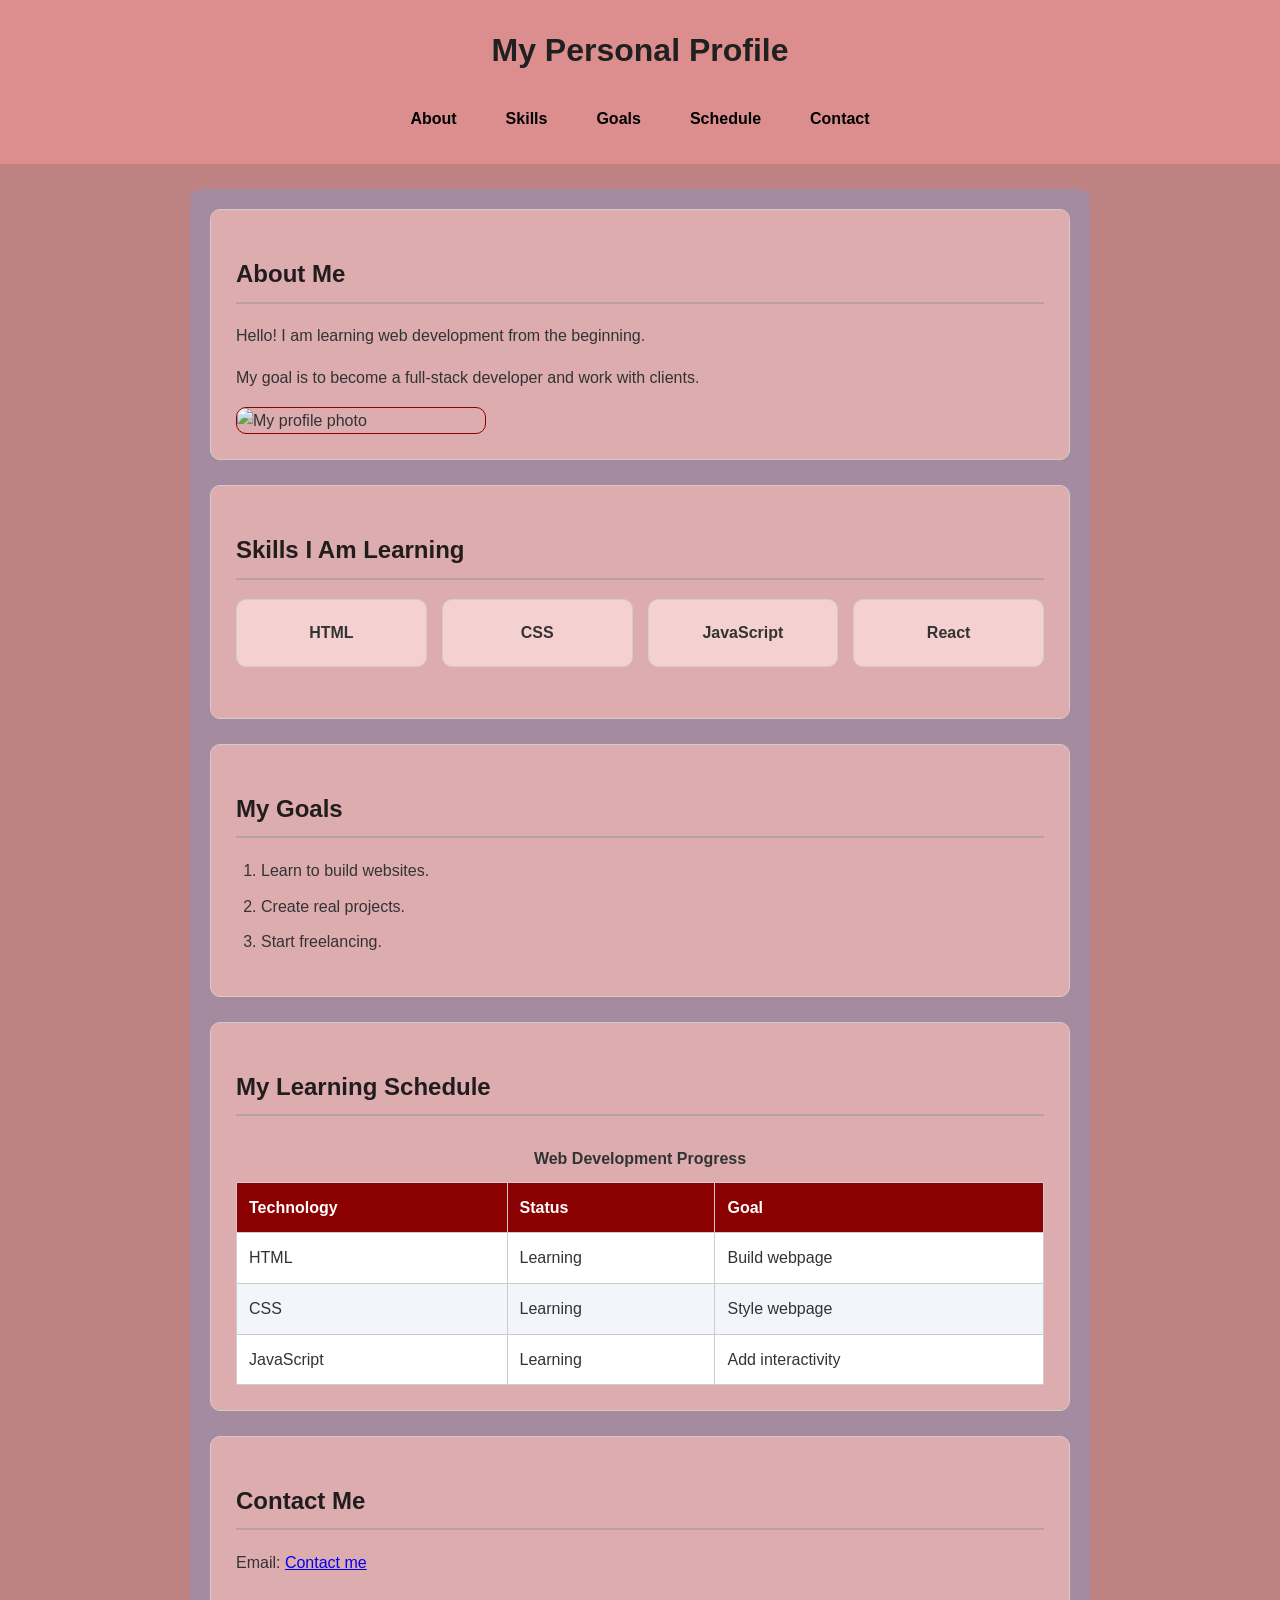
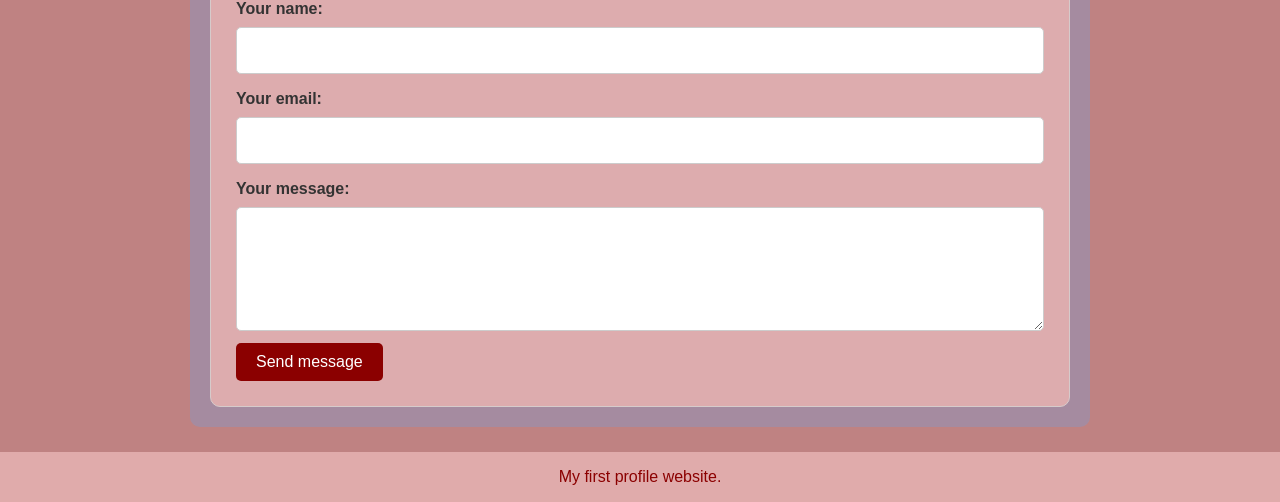
==== index.html @ 47020d97 "Add files via upload" ====
<!DOCTYPE html>
<html lang="en">
<head>
    <meta charset="UTF-8">
    <meta name="viewport" content="width=device-width, initial-scale=1.0">
    <title>My Personal Profile</title>
    <link rel="stylesheet" href="style.css">
</head>
<body>

    <header>
        <h1>My Personal Profile</h1>
        <nav>
            <a href="#about">About</a>
            <a href="#skills">Skills</a>
            <a href="#goals">Goals</a>
            <a href="#schedule">Schedule</a>
            <a href="#contact">Contact</a>
        </nav>
    </header>

    <main>
        <section id="about">
            <h2>About Me</h2>
            <p>Hello! I am learning web development from the beginning.</p>
            <p>My goal is to become a full-stack developer and work with clients.</p>

            <img src="images/profile.jpg"
                 alt="My profile photo"
                 width="250">
        </section>

        <section id="skills">
            <h2>Skills I Am Learning</h2>
            <ul>
                <li>HTML</li>
                <li>CSS</li>
                <li>JavaScript</li>
                <li>React</li>
            </ul>
        </section>

        <section id="goals">
            <h2>My Goals</h2>
            <ol>
                <li>Learn to build websites.</li>
                <li>Create real projects.</li>
                <li>Start freelancing.</li>
            </ol>
        </section>

        <section id="schedule">
            <h2>My Learning Schedule</h2>
            <table>
                <caption>Web Development Progress</caption>
                <thead>
                    <tr>
                        <th>Technology</th>
                        <th>Status</th>
                        <th>Goal</th>
                    </tr>
                </thead>
                <tbody>
                    <tr>
                        <td>HTML</td>
                        <td>Learning</td>
                        <td>Build webpage</td>
                    </tr>
                    <tr>
                        <td>CSS</td>
                        <td>Learning</td>
                        <td>Style webpage</td>
                    </tr>
                    <tr>
                        <td>JavaScript</td>
                        <td>Learning</td>
                        <td>Add interactivity</td>
                    </tr>
                </tbody>
            </table>
        </section>

        <section id="contact">
            <h2>Contact Me</h2>
            <p>
                Email:
                <a href="mailto:example@email.com">Contact me</a>
            </p>

            <form>
                <label for="name">Your name:</label>
                <input type="text" id="name" name="name" required>

                <label for="email">Your email:</label>
                <input type="email" id="email" name="email" required>

                <label for="message">Your message:</label>
                <textarea id="message" name="message"
                          rows="4" required></textarea>

                <button type="submit">Send message</button>
            </form>
        </section>
    </main>

    <footer>
        <p>My first profile website.</p>
    </footer>

    <script src="script.js"></script>
</body>
</html>
---- style.css ----
/* General page styling */
* {
    box-sizing: border-box;
}

body {
    font-family: Arial, sans-serif;
    background-color: #a34949af;
    color: #333333;
    margin: 0;
    line-height: 1.6;
}

/* Header */
header {
    background-color: #df8f8fe6;
    color: #212020;
    padding: 25px;
    text-align: center;
}

header h1 {
    margin-top: 0;
    font-size: 32px;
}

/* Navigation */
header nav {
    display: flex;
    flex-direction: row;
    justify-content: center;
    align-items: center;
    gap: 15px;
    flex-wrap: wrap;
}

nav a {
    color: #000000;
    text-decoration: none;
    margin: 0 5px;
    padding: 8px 12px;
    border-radius: 5px;
    font-weight: bold;
    transition: background-color 0.3s ease, color 0.3s ease;
}

nav a:hover {
    background-color: #8b0000;
    color: #ffffff;
}

a:focus-visible,
button:focus-visible {
    outline: 3px solid #9c804e;
    outline-offset: 3px;
}

/* Main content */
main {
    width: min(900px, calc(100% - 32px));
    margin: 25px auto;
    padding: 20px;
    background-color: #8e96bd84;
    border-radius: 10px;
}

/* Sections */
section {
    background-color: #e4b0b0e6;
    padding: 25px;
    margin-bottom: 25px;
    border-radius: 10px;
    border: 1px solid #d6cbcb;
}

section:last-child {
    margin-bottom: 0;
}

h2 {
    color: #221d1d;
    border-bottom: 2px solid #b7a1a1;
    padding-bottom: 8px;
}

/* Profile image */
#about img {
    display: block;
    width: 250px;
    max-width: 100%;
    height: auto;
    margin-top: 15px;
    border-radius: 10px;
    border: 1px solid #8b0000;
}

/* Skills grid */
#skills ul {
    display: grid;
    grid-template-columns: repeat(auto-fit, minmax(120px, 1fr));
    gap: 15px;
    padding: 0;
    list-style: none;
}

#skills li {
    background-color: #f4d0d0;
    padding: 20px 12px;
    border: 1px solid #d6cbcb;
    border-radius: 10px;
    text-align: center;
    font-weight: bold;
    overflow-wrap: anywhere;
    transition: transform 0.3s ease, box-shadow 0.3s ease;
}

#skills li:hover {
    transform: translateY(-3px);
    box-shadow: 0 4px 10px #00000020;
}

/* Lists */
ul,
ol {
    padding-left: 25px;
}

li {
    margin-bottom: 10px;
}

/* Schedule table */
#schedule {
    overflow-x: auto;
}

table {
    width: 100%;
    border-collapse: collapse;
    margin-top: 15px;
    background-color: #ffffff;
}

caption {
    font-weight: bold;
    padding: 10px;
}

th,
td {
    border: 1px solid #cccccc;
    padding: 12px;
    text-align: left;
}

th {
    background-color: #8b0000;
    color: #ffffff;
}

tbody tr:nth-child(even) {
    background-color: #f2f5f9;
}

/* Contact form */
form {
    margin-top: 20px;
}

label {
    display: block;
    margin-top: 12px;
    font-weight: bold;
}

input,
textarea {
    display: block;
    width: 100%;
    padding: 10px;
    margin: 5px 0 12px;
    border: 1px solid #cccccc;
    border-radius: 5px;
    font: inherit;
}

input:focus,
textarea:focus {
    outline: 2px solid #2563eb;
    border-color: #2563eb;
}

/* Button */
button {
    background-color: #8b0000;
    color: #ffffff;
    padding: 10px 20px;
    border: none;
    border-radius: 5px;
    cursor: pointer;
    font-size: 16px;
    transition: background-color 0.3s ease;
}

button:hover {
    background-color: #a34949;
}

/* Footer */
footer {
    background-color: #e4b0b0e6;
    color: #8b0000;
    text-align: center;
    padding: 12px;
    margin-top: 25px;
}

footer p {
    margin: 0;
}

/* Responsive layout */
@media (max-width: 600px) {
    header {
        padding: 15px;
    }

    header h1 {
        font-size: 25px;
    }

    header nav {
        gap: 8px;
    }

    main {
        padding: 12px;
        margin: 15px auto;
    }

    section {
        padding: 16px;
        margin-bottom: 15px;
    }

    table {
        font-size: 14px;
    }

    th,
    td {
        padding: 8px;
    }
}
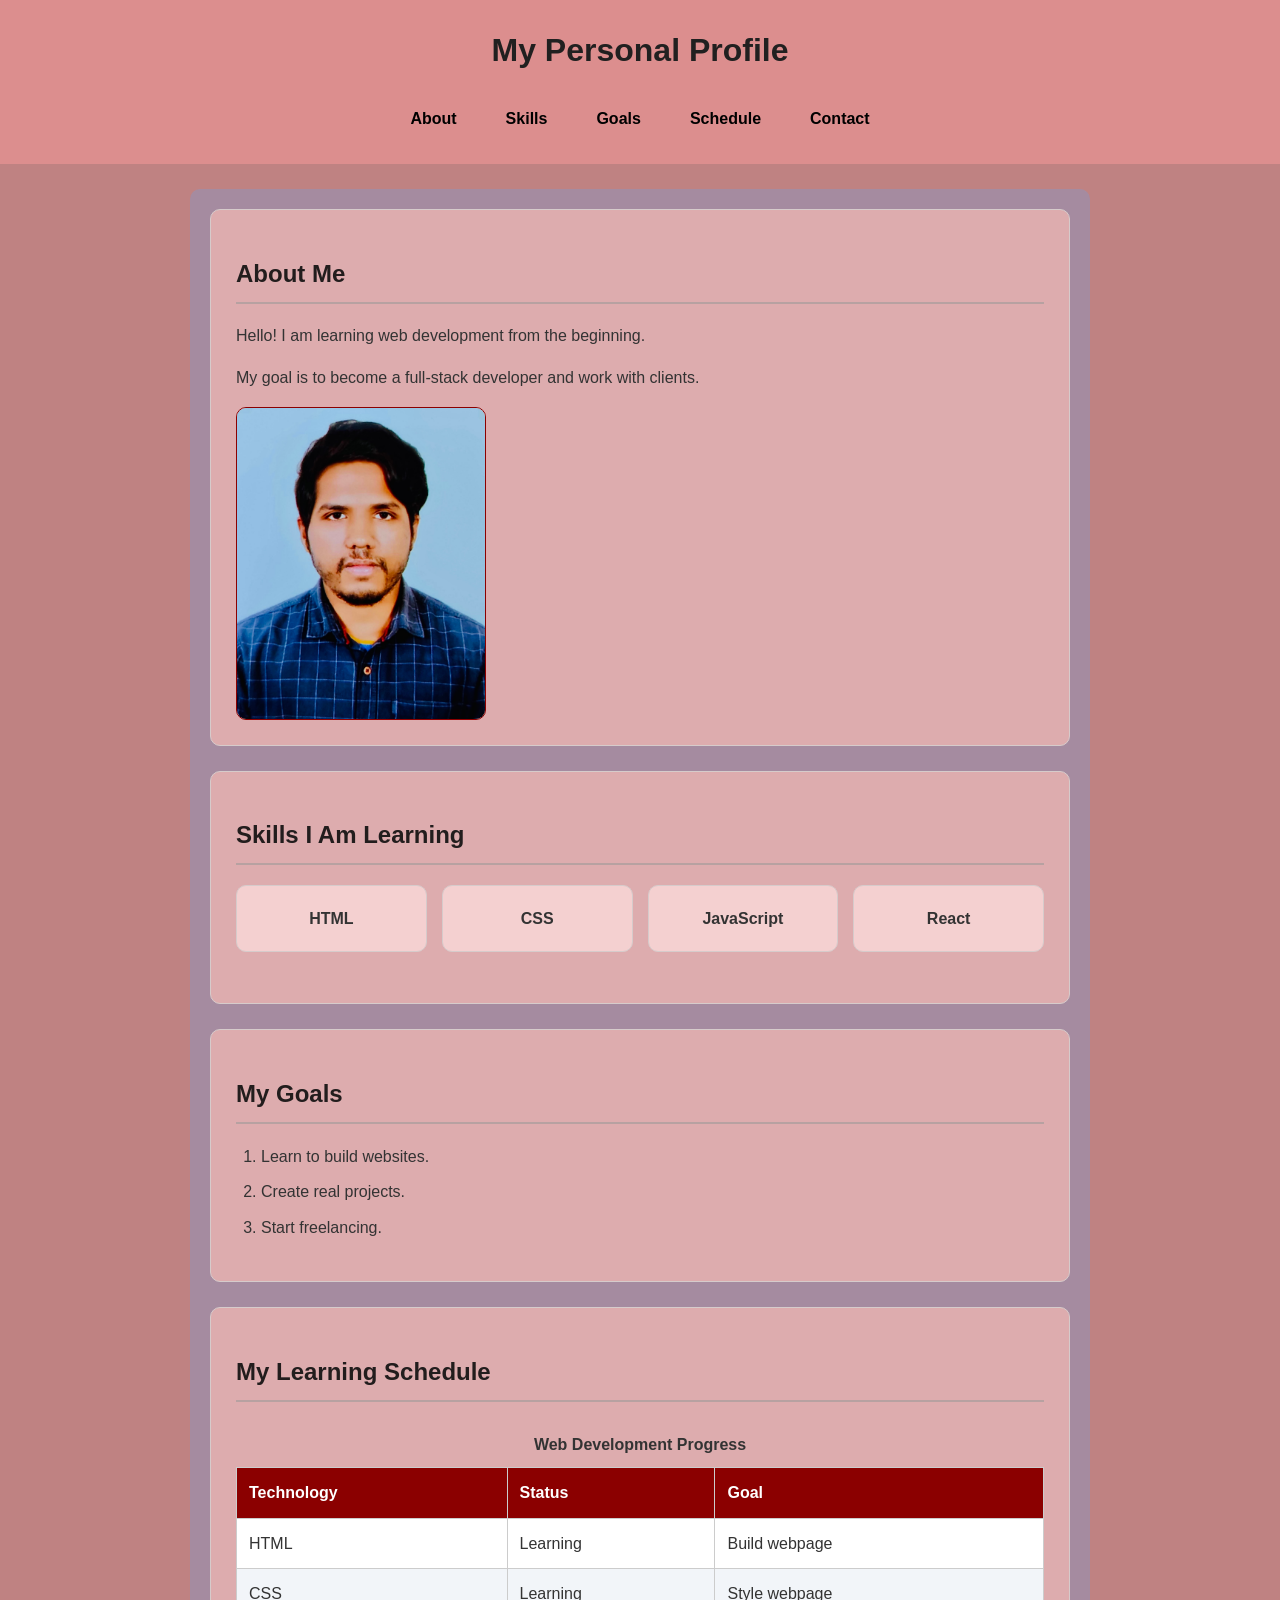
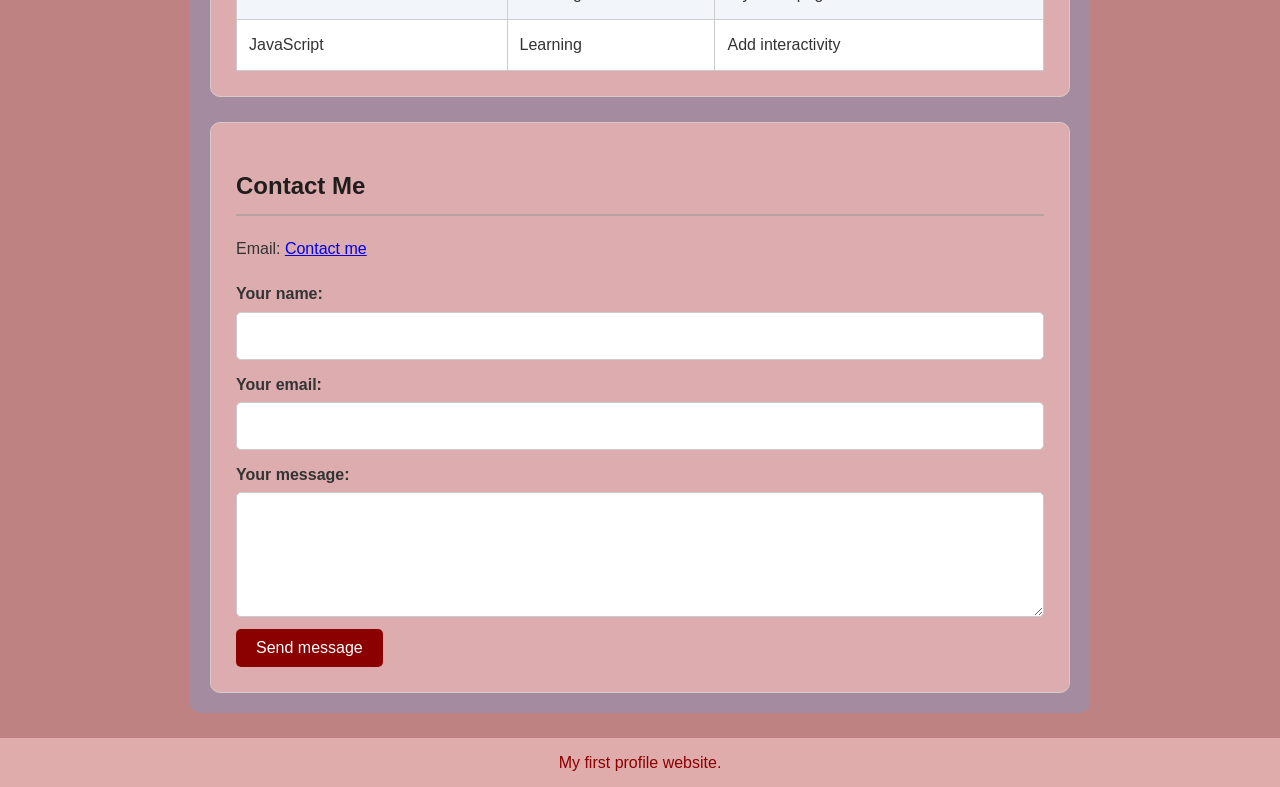
==== commit 1c6c7fb9: "Restore latest portfolio and profile picture" ====
--- a/index.html
+++ b/index.html
@@ -1,113 +1,110 @@
-
-<!DOCTYPE html>
-<html lang="en">
-<head>
-    <meta charset="UTF-8">
-    <meta name="viewport" content="width=device-width, initial-scale=1.0">
-    <title>My Personal Profile</title>
-    <link rel="stylesheet" href="style.css">
-</head>
-<body>
-
-    <header>
-        <h1>My Personal Profile</h1>
-        <nav>
-            <a href="#about">About</a>
-            <a href="#skills">Skills</a>
-            <a href="#goals">Goals</a>
-            <a href="#schedule">Schedule</a>
-            <a href="#contact">Contact</a>
-        </nav>
-    </header>
-
-    <main>
-        <section id="about">
-            <h2>About Me</h2>
-            <p>Hello! I am learning web development from the beginning.</p>
-            <p>My goal is to become a full-stack developer and work with clients.</p>
-
-            <img src="images/profile.jpg"
-                 alt="My profile photo"
-                 width="250">
-        </section>
-
-        <section id="skills">
-            <h2>Skills I Am Learning</h2>
-            <ul>
-                <li>HTML</li>
-                <li>CSS</li>
-                <li>JavaScript</li>
-                <li>React</li>
-            </ul>
-        </section>
-
-        <section id="goals">
-            <h2>My Goals</h2>
-            <ol>
-                <li>Learn to build websites.</li>
-                <li>Create real projects.</li>
-                <li>Start freelancing.</li>
-            </ol>
-        </section>
-
-        <section id="schedule">
-            <h2>My Learning Schedule</h2>
-            <table>
-                <caption>Web Development Progress</caption>
-                <thead>
-                    <tr>
-                        <th>Technology</th>
-                        <th>Status</th>
-                        <th>Goal</th>
-                    </tr>
-                </thead>
-                <tbody>
-                    <tr>
-                        <td>HTML</td>
-                        <td>Learning</td>
-                        <td>Build webpage</td>
-                    </tr>
-                    <tr>
-                        <td>CSS</td>
-                        <td>Learning</td>
-                        <td>Style webpage</td>
-                    </tr>
-                    <tr>
-                        <td>JavaScript</td>
-                        <td>Learning</td>
-                        <td>Add interactivity</td>
-                    </tr>
-                </tbody>
-            </table>
-        </section>
-
-        <section id="contact">
-            <h2>Contact Me</h2>
-            <p>
-                Email:
-                <a href="mailto:example@email.com">Contact me</a>
-            </p>
-
-            <form>
-                <label for="name">Your name:</label>
-                <input type="text" id="name" name="name" required>
-
-                <label for="email">Your email:</label>
-                <input type="email" id="email" name="email" required>
-
-                <label for="message">Your message:</label>
-                <textarea id="message" name="message"
-                          rows="4" required></textarea>
-
-                <button type="submit">Send message</button>
-            </form>
-        </section>
-    </main>
-
-    <footer>
-        <p>My first profile website.</p>
-    </footer>
-
-    <script src="script.js"></script>
-</body>
-</html>
+
+<!DOCTYPE html>
+<html lang="en">
+<head>
+    <meta charset="UTF-8">
+    <meta name="viewport" content="width=device-width, initial-scale=1.0">
+    <title>My Personal Profile</title>
+    <link rel="stylesheet" href="style.css">
+</head>
+<body>
+
+    <header>
+        <h1>My Personal Profile</h1>
+        <nav>
+            <a href="#about">About</a>
+            <a href="#skills">Skills</a>
+            <a href="#goals">Goals</a>
+            <a href="#schedule">Schedule</a>
+            <a href="#contact">Contact</a>
+        </nav>
+    </header>
+
+    <main>
+        <section id="about">
+            <h2>About Me</h2>
+            <p>Hello! I am learning web development from the beginning.</p>
+            <p>My goal is to become a full-stack developer and work with clients.</p>
+        <img src="./images/profile.jpg" alt="My Profile Photo">
+        </section>
+
+        <section id="skills">
+            <h2>Skills I Am Learning</h2>
+            <ul>
+                <li>HTML</li>
+                <li>CSS</li>
+                <li>JavaScript</li>
+                <li>React</li>
+            </ul>
+        </section>
+
+        <section id="goals">
+            <h2>My Goals</h2>
+            <ol>
+                <li>Learn to build websites.</li>
+                <li>Create real projects.</li>
+                <li>Start freelancing.</li>
+            </ol>
+        </section>
+
+        <section id="schedule">
+            <h2>My Learning Schedule</h2>
+            <table>
+                <caption>Web Development Progress</caption>
+                <thead>
+                    <tr>
+                        <th>Technology</th>
+                        <th>Status</th>
+                        <th>Goal</th>
+                    </tr>
+                </thead>
+                <tbody>
+                    <tr>
+                        <td>HTML</td>
+                        <td>Learning</td>
+                        <td>Build webpage</td>
+                    </tr>
+                    <tr>
+                        <td>CSS</td>
+                        <td>Learning</td>
+                        <td>Style webpage</td>
+                    </tr>
+                    <tr>
+                        <td>JavaScript</td>
+                        <td>Learning</td>
+                        <td>Add interactivity</td>
+                    </tr>
+                </tbody>
+            </table>
+        </section>
+
+        <section id="contact">
+            <h2>Contact Me</h2>
+            <p>
+                Email:
+                <a href="mailto:example@email.com">Contact me</a>
+            </p>
+
+            <form>
+                <label for="name">Your name:</label>
+                <input type="text" id="name" name="name" required>
+
+                <label for="email">Your email:</label>
+                <input type="email" id="email" name="email" required>
+
+                <label for="message">Your message:</label>
+                <textarea id="message" name="message"
+                          rows="4" required></textarea>
+
+                <button type="submit">Send message</button>
+            </form>
+        </section>
+    </main>
+
+    <footer>
+        <p>My first profile website.</p>
+    </footer>
+
+    <script src="script.js"></script>
+</body>
+</html>
--- a/style.css
+++ b/style.css
@@ -1,255 +1,255 @@
-
-/* General page styling */
-* {
-    box-sizing: border-box;
-}
-
-body {
-    font-family: Arial, sans-serif;
-    background-color: #a34949af;
-    color: #333333;
-    margin: 0;
-    line-height: 1.6;
-}
-
-/* Header */
-header {
-    background-color: #df8f8fe6;
-    color: #212020;
-    padding: 25px;
-    text-align: center;
-}
-
-header h1 {
-    margin-top: 0;
-    font-size: 32px;
-}
-
-/* Navigation */
-header nav {
-    display: flex;
-    flex-direction: row;
-    justify-content: center;
-    align-items: center;
-    gap: 15px;
-    flex-wrap: wrap;
-}
-
-nav a {
-    color: #000000;
-    text-decoration: none;
-    margin: 0 5px;
-    padding: 8px 12px;
-    border-radius: 5px;
-    font-weight: bold;
-    transition: background-color 0.3s ease, color 0.3s ease;
-}
-
-nav a:hover {
-    background-color: #8b0000;
-    color: #ffffff;
-}
-
-a:focus-visible,
-button:focus-visible {
-    outline: 3px solid #9c804e;
-    outline-offset: 3px;
-}
-
-/* Main content */
-main {
-    width: min(900px, calc(100% - 32px));
-    margin: 25px auto;
-    padding: 20px;
-    background-color: #8e96bd84;
-    border-radius: 10px;
-}
-
-/* Sections */
-section {
-    background-color: #e4b0b0e6;
-    padding: 25px;
-    margin-bottom: 25px;
-    border-radius: 10px;
-    border: 1px solid #d6cbcb;
-}
-
-section:last-child {
-    margin-bottom: 0;
-}
-
-h2 {
-    color: #221d1d;
-    border-bottom: 2px solid #b7a1a1;
-    padding-bottom: 8px;
-}
-
-/* Profile image */
-#about img {
-    display: block;
-    width: 250px;
-    max-width: 100%;
-    height: auto;
-    margin-top: 15px;
-    border-radius: 10px;
-    border: 1px solid #8b0000;
-}
-
-/* Skills grid */
-#skills ul {
-    display: grid;
-    grid-template-columns: repeat(auto-fit, minmax(120px, 1fr));
-    gap: 15px;
-    padding: 0;
-    list-style: none;
-}
-
-#skills li {
-    background-color: #f4d0d0;
-    padding: 20px 12px;
-    border: 1px solid #d6cbcb;
-    border-radius: 10px;
-    text-align: center;
-    font-weight: bold;
-    overflow-wrap: anywhere;
-    transition: transform 0.3s ease, box-shadow 0.3s ease;
-}
-
-#skills li:hover {
-    transform: translateY(-3px);
-    box-shadow: 0 4px 10px #00000020;
-}
-
-/* Lists */
-ul,
-ol {
-    padding-left: 25px;
-}
-
-li {
-    margin-bottom: 10px;
-}
-
-/* Schedule table */
-#schedule {
-    overflow-x: auto;
-}
-
-table {
-    width: 100%;
-    border-collapse: collapse;
-    margin-top: 15px;
-    background-color: #ffffff;
-}
-
-caption {
-    font-weight: bold;
-    padding: 10px;
-}
-
-th,
-td {
-    border: 1px solid #cccccc;
-    padding: 12px;
-    text-align: left;
-}
-
-th {
-    background-color: #8b0000;
-    color: #ffffff;
-}
-
-tbody tr:nth-child(even) {
-    background-color: #f2f5f9;
-}
-
-/* Contact form */
-form {
-    margin-top: 20px;
-}
-
-label {
-    display: block;
-    margin-top: 12px;
-    font-weight: bold;
-}
-
-input,
-textarea {
-    display: block;
-    width: 100%;
-    padding: 10px;
-    margin: 5px 0 12px;
-    border: 1px solid #cccccc;
-    border-radius: 5px;
-    font: inherit;
-}
-
-input:focus,
-textarea:focus {
-    outline: 2px solid #2563eb;
-    border-color: #2563eb;
-}
-
-/* Button */
-button {
-    background-color: #8b0000;
-    color: #ffffff;
-    padding: 10px 20px;
-    border: none;
-    border-radius: 5px;
-    cursor: pointer;
-    font-size: 16px;
-    transition: background-color 0.3s ease;
-}
-
-button:hover {
-    background-color: #a34949;
-}
-
-/* Footer */
-footer {
-    background-color: #e4b0b0e6;
-    color: #8b0000;
-    text-align: center;
-    padding: 12px;
-    margin-top: 25px;
-}
-
-footer p {
-    margin: 0;
-}
-
-/* Responsive layout */
-@media (max-width: 600px) {
-    header {
-        padding: 15px;
-    }
-
-    header h1 {
-        font-size: 25px;
-    }
-
-    header nav {
-        gap: 8px;
-    }
-
-    main {
-        padding: 12px;
-        margin: 15px auto;
-    }
-
-    section {
-        padding: 16px;
-        margin-bottom: 15px;
-    }
-
-    table {
-        font-size: 14px;
-    }
-
-    th,
-    td {
-        padding: 8px;
-    }
-}
+
+/* General page styling */
+* {
+    box-sizing: border-box;
+}
+
+body {
+    font-family: Arial, sans-serif;
+    background-color: #a34949af;
+    color: #333333;
+    margin: 0;
+    line-height: 1.6;
+}
+
+/* Header */
+header {
+    background-color: #df8f8fe6;
+    color: #212020;
+    padding: 25px;
+    text-align: center;
+}
+
+header h1 {
+    margin-top: 0;
+    font-size: 32px;
+}
+
+/* Navigation */
+header nav {
+    display: flex;
+    flex-direction: row;
+    justify-content: center;
+    align-items: center;
+    gap: 15px;
+    flex-wrap: wrap;
+}
+
+nav a {
+    color: #000000;
+    text-decoration: none;
+    margin: 0 5px;
+    padding: 8px 12px;
+    border-radius: 5px;
+    font-weight: bold;
+    transition: background-color 0.3s ease, color 0.3s ease;
+}
+
+nav a:hover {
+    background-color: #8b0000;
+    color: #ffffff;
+}
+
+a:focus-visible,
+button:focus-visible {
+    outline: 3px solid #9c804e;
+    outline-offset: 3px;
+}
+
+/* Main content */
+main {
+    width: min(900px, calc(100% - 32px));
+    margin: 25px auto;
+    padding: 20px;
+    background-color: #8e96bd84;
+    border-radius: 10px;
+}
+
+/* Sections */
+section {
+    background-color: #e4b0b0e6;
+    padding: 25px;
+    margin-bottom: 25px;
+    border-radius: 10px;
+    border: 1px solid #d6cbcb;
+}
+
+section:last-child {
+    margin-bottom: 0;
+}
+
+h2 {
+    color: #221d1d;
+    border-bottom: 2px solid #b7a1a1;
+    padding-bottom: 8px;
+}
+
+/* Profile image */
+#about img {
+    display: block;
+    width: 250px;
+    max-width: 100%;
+    height: auto;
+    margin-top: 15px;
+    border-radius: 10px;
+    border: 1px solid #8b0000;
+}
+
+/* Skills grid */
+#skills ul {
+    display: grid;
+    grid-template-columns: repeat(auto-fit, minmax(120px, 1fr));
+    gap: 15px;
+    padding: 0;
+    list-style: none;
+}
+
+#skills li {
+    background-color: #f4d0d0;
+    padding: 20px 12px;
+    border: 1px solid #d6cbcb;
+    border-radius: 10px;
+    text-align: center;
+    font-weight: bold;
+    overflow-wrap: anywhere;
+    transition: transform 0.3s ease, box-shadow 0.3s ease;
+}
+
+#skills li:hover {
+    transform: translateY(-3px);
+    box-shadow: 0 4px 10px #00000020;
+}
+
+/* Lists */
+ul,
+ol {
+    padding-left: 25px;
+}
+
+li {
+    margin-bottom: 10px;
+}
+
+/* Schedule table */
+#schedule {
+    overflow-x: auto;
+}
+
+table {
+    width: 100%;
+    border-collapse: collapse;
+    margin-top: 15px;
+    background-color: #ffffff;
+}
+
+caption {
+    font-weight: bold;
+    padding: 10px;
+}
+
+th,
+td {
+    border: 1px solid #cccccc;
+    padding: 12px;
+    text-align: left;
+}
+
+th {
+    background-color: #8b0000;
+    color: #ffffff;
+}
+
+tbody tr:nth-child(even) {
+    background-color: #f2f5f9;
+}
+
+/* Contact form */
+form {
+    margin-top: 20px;
+}
+
+label {
+    display: block;
+    margin-top: 12px;
+    font-weight: bold;
+}
+
+input,
+textarea {
+    display: block;
+    width: 100%;
+    padding: 10px;
+    margin: 5px 0 12px;
+    border: 1px solid #cccccc;
+    border-radius: 5px;
+    font: inherit;
+}
+
+input:focus,
+textarea:focus {
+    outline: 2px solid #2563eb;
+    border-color: #2563eb;
+}
+
+/* Button */
+button {
+    background-color: #8b0000;
+    color: #ffffff;
+    padding: 10px 20px;
+    border: none;
+    border-radius: 5px;
+    cursor: pointer;
+    font-size: 16px;
+    transition: background-color 0.3s ease;
+}
+
+button:hover {
+    background-color: #a34949;
+}
+
+/* Footer */
+footer {
+    background-color: #e4b0b0e6;
+    color: #8b0000;
+    text-align: center;
+    padding: 12px;
+    margin-top: 25px;
+}
+
+footer p {
+    margin: 0;
+}
+
+/* Responsive layout */
+@media (max-width: 600px) {
+    header {
+        padding: 15px;
+    }
+
+    header h1 {
+        font-size: 25px;
+    }
+
+    header nav {
+        gap: 8px;
+    }
+
+    main {
+        padding: 12px;
+        margin: 15px auto;
+    }
+
+    section {
+        padding: 16px;
+        margin-bottom: 15px;
+    }
+
+    table {
+        font-size: 14px;
+    }
+
+    th,
+    td {
+        padding: 8px;
+    }
+}
